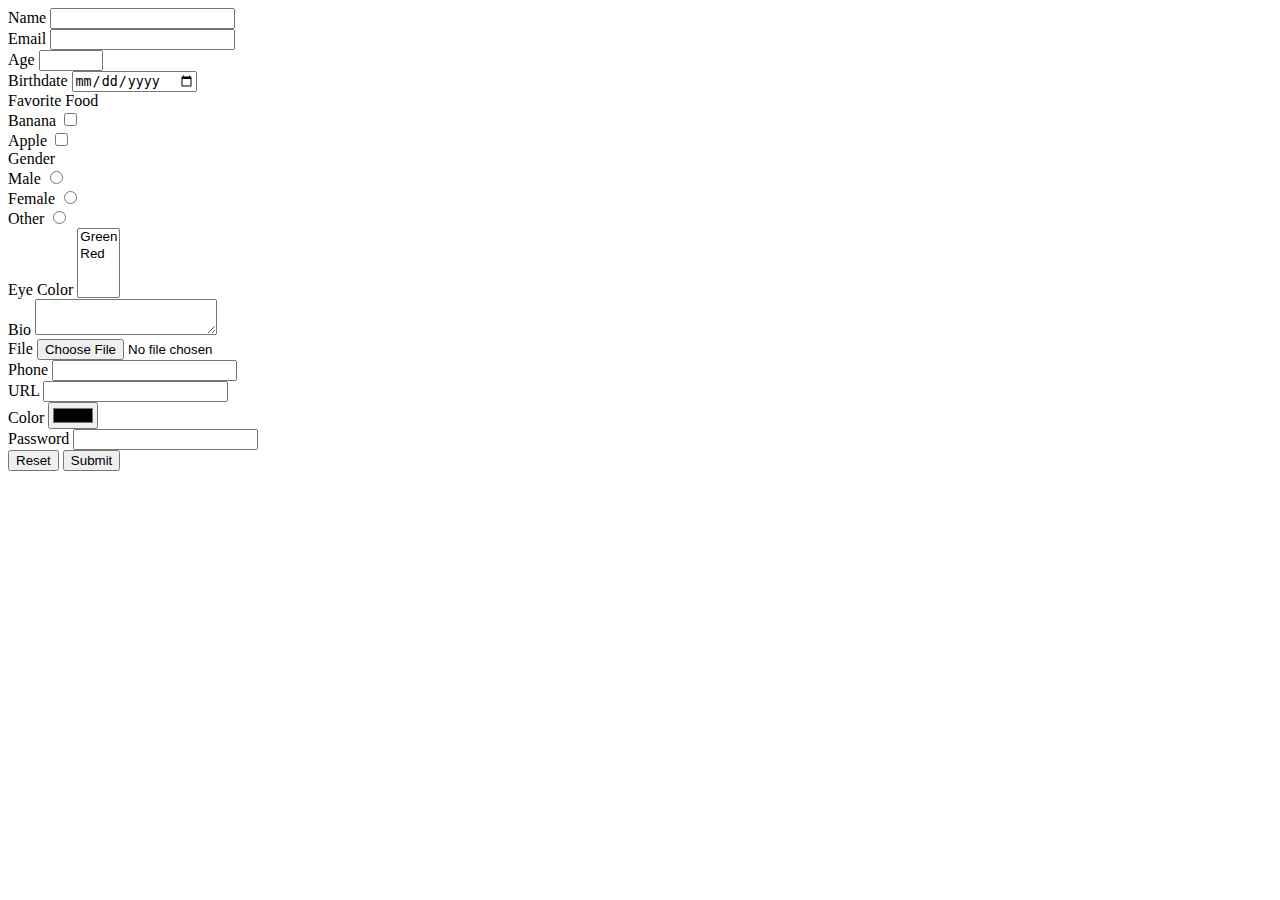
==== contact-page.html @ 800ca898 "contactp" ====
<!DOCTYPE html>
<html lang="en">
<head>
  <meta charset="UTF-8">
  <meta name="viewport" content="width=device-width, initial-scale=1.0">
  <link rel="stylesheet" href=".contact-page.css">
  <title>Contact Page</title>
</head>

<body>
    <form action="results.html" method="GET" enctype="multipart/form-data">
      <div>
        <label for="name">Name</label>
        <input type="text" name="name" id="name" >
    </div>
    <div>
      <label for="email">Email</label>
      <input type="email" name="email" id="email" >
    </div>
    <div>
      <label for="age">Age</label>
      <input type="number" name="age" id="age" min="1" max="200" step="5">
    </div>
    <div>
      <label for="date">Birthdate</label>
      <input type="date" name="date" id="date" min="2019-06-10">
    </div>
    <div>
      Favorite Food
      <div>
        <label for="banana">Banana</label>
        <input type="checkbox" name="banana" id="banana">
      </div>
      <div>
        <label for="apple">Apple</label>
        <input type="checkbox" name="apple" id="apple">
      </div>
    </div>
    <div>
      Gender
      <div>
        <label for="male">Male</label>
        <input type="radio" name="gender" id="male" value="male">
      </div>
      <div>
        <label for="female">Female</label>
        <input type="radio" name="gender" id="female" value="female">
      </div>
      <div>
        <label for="other">Other</label>
        <input type="radio" name="gender" id="other" value="other">
      </div>
    </div>
    <div>
      <label for="eyeColor">Eye Color</label>
      <select name="eyeColor" id="eyeColor" multiple>
        <option value="Green">Green</option>
        <option label="Red" value="Red"></option>
      </select>
    </div>
    <div>
      <label for="bio">Bio</label>
      <textarea id="bio" name="bio"></textarea>
    </div>
    <input type="hidden" name="hidden" value="hi">
    <div>
      <label for="file">File</label>
      <input id="file" type="file" name="file">
    </div>
    <div>
      <label for="phone">Phone</label>
      <input type="tel" name="phone" id="phone">
    </div>
    <div>
      <label for="url">URL</label>
      <input type="url" name="url" id="url">
    </div>
    <div>
      <label for="color">Color</label>
      <input type="color" name="color" id="color">
    </div>
    <div>
      <label>
        Password
        <input type="password" name="password" >
      </label>
    </div>
    <button type="reset">Reset</button>
    <button type="submit">Submit</button>
  </form>
  <!-- <script src="scripts.js"></script> -->
</body>
</html>
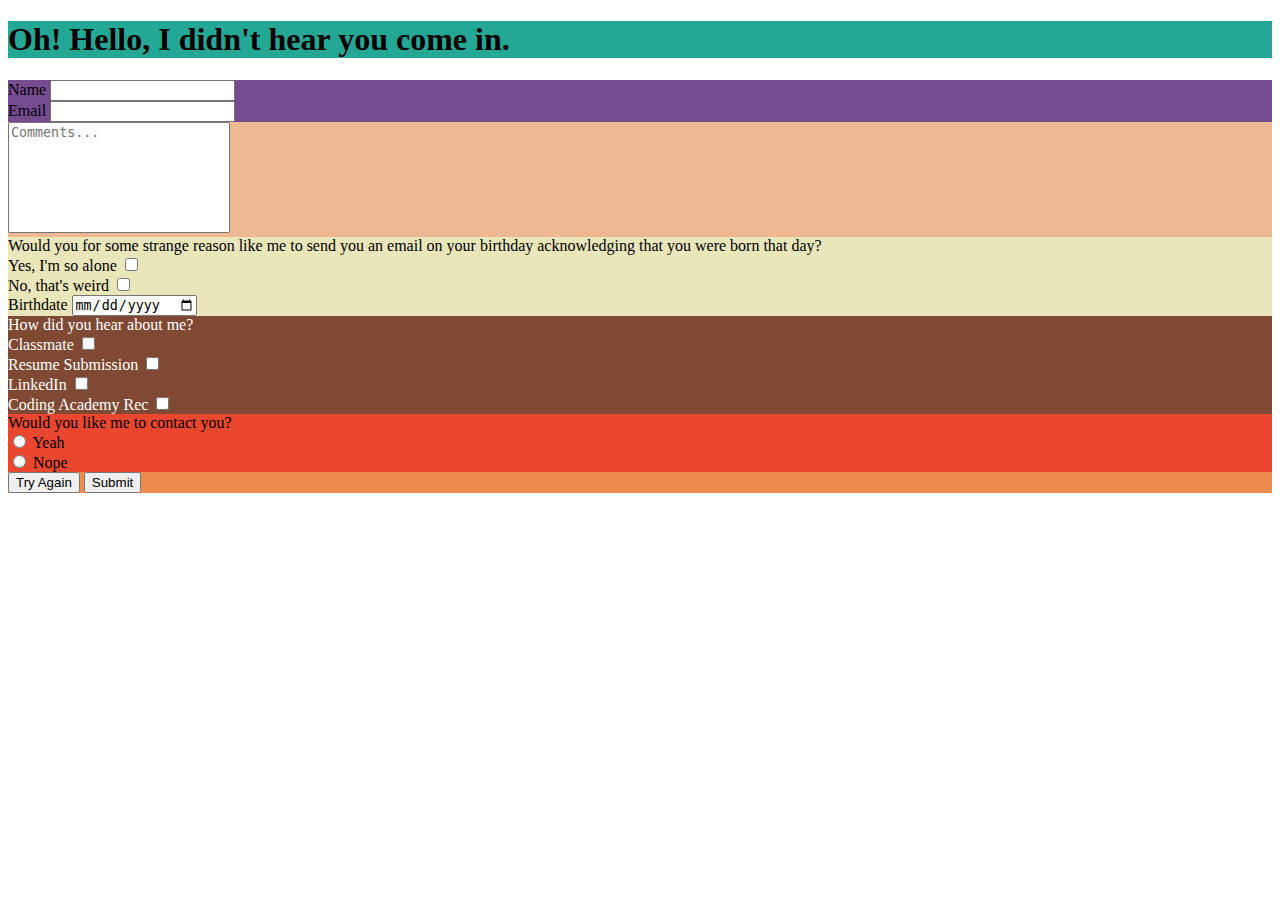
==== commit 3670976d: "set up base code & content" ====
--- a/contact-page.html
+++ b/contact-page.html
@@ -3,91 +3,91 @@
 <head>
   <meta charset="UTF-8">
   <meta name="viewport" content="width=device-width, initial-scale=1.0">
-  <link rel="stylesheet" href=".contact-page.css">
+  <link rel="stylesheet" href="./contact-page.css">
   <title>Contact Page</title>
 </head>
 
 <body>
-    <form action="results.html" method="GET" enctype="multipart/form-data">
+  <div class="main-container">
+    <form action="result.html" method="GET" enctype="multipart/form-data">
+
+    <h1>
+       Oh! Hello, I didn't hear you come in. 
+    </h1>
+
+
+    <div class="name-email">
       <div>
         <label for="name">Name</label>
         <input type="text" name="name" id="name" >
-    </div>
-    <div>
-      <label for="email">Email</label>
-      <input type="email" name="email" id="email" >
-    </div>
-    <div>
-      <label for="age">Age</label>
-      <input type="number" name="age" id="age" min="1" max="200" step="5">
-    </div>
-    <div>
-      <label for="date">Birthdate</label>
-      <input type="date" name="date" id="date" min="2019-06-10">
-    </div>
-    <div>
-      Favorite Food
-      <div>
-        <label for="banana">Banana</label>
-        <input type="checkbox" name="banana" id="banana">
       </div>
       <div>
-        <label for="apple">Apple</label>
-        <input type="checkbox" name="apple" id="apple">
+        <label for="email">Email</label>
+        <input type="email" name="email" id="email" >
+      </div>
+    </div>  
+
+    <div class="comments">
+      <textarea minlength="20" maxlength="500" rows="7" cols ="25" placeholder="Comments..."></textarea>
+    </div>
+
+    <div class="bday">
+      Would you for some strange reason like me to send you an email on your birthday acknowledging that you were born that day?
+      <br>
+      <div>
+        <label for="yes-bday">Yes, I'm so alone</label>
+        <input type="checkbox" name="yes-bday" id="yes-bday">
+      </div>  
+      <div>
+        <label for="no-bday">No, that's weird</label>
+        <input type="checkbox" name="no-bday" id="no-bday">
+      </div>
+      <label for="date">Birthdate</label>
+      <input type="date" name="date" id="date" min="1900-01-01">
+    </div>
+
+    <div class="hear-about">
+      How did you hear about me?
+      <div>
+        <label for="classmate">Classmate</label>
+        <input type="checkbox" name="classmate" id="classmate">
+      </div>
+      <div>
+        <label for="resume-submission">Resume Submission</label>
+        <input type="checkbox" name="resume-submission" id="resume-submission">
+      </div>
+      <div>
+        <label for="linkedin">LinkedIn</label>
+        <input type="checkbox" name="linkedin" id="linkedin">
+      </div>
+      <div>
+        <label for="coding-academy-rec">Coding Academy Rec</label>
+        <input type="checkbox" name="coding-academy-rec" id="coding-academy-rec">
       </div>
     </div>
-    <div>
-      Gender
+
+    <div class="contact">
+      Would you like me to contact you?
       <div>
-        <label for="male">Male</label>
-        <input type="radio" name="gender" id="male" value="male">
-      </div>
-      <div>
-        <label for="female">Female</label>
-        <input type="radio" name="gender" id="female" value="female">
-      </div>
-      <div>
-        <label for="other">Other</label>
-        <input type="radio" name="gender" id="other" value="other">
+        <input type="radio" id="contact-yes" name="contact" value="Yes">
+        <label for="age1">Yeah</label><br>
+        <input type="radio" id="contact-no" name="contact" value="No">
+        <label for="age2">Nope</label><br>
       </div>
     </div>
-    <div>
-      <label for="eyeColor">Eye Color</label>
-      <select name="eyeColor" id="eyeColor" multiple>
-        <option value="Green">Green</option>
-        <option label="Red" value="Red"></option>
-      </select>
+
+    <input type="hidden" name="hidden" value="goblins rule">
+
+    <div class="buttons">
+      <button type="reset">Try Again</button>
+      <button type="submit">Submit</button>
     </div>
-    <div>
-      <label for="bio">Bio</label>
-      <textarea id="bio" name="bio"></textarea>
-    </div>
-    <input type="hidden" name="hidden" value="hi">
-    <div>
-      <label for="file">File</label>
-      <input id="file" type="file" name="file">
-    </div>
-    <div>
-      <label for="phone">Phone</label>
-      <input type="tel" name="phone" id="phone">
-    </div>
-    <div>
-      <label for="url">URL</label>
-      <input type="url" name="url" id="url">
-    </div>
-    <div>
-      <label for="color">Color</label>
-      <input type="color" name="color" id="color">
-    </div>
-    <div>
-      <label>
-        Password
-        <input type="password" name="password" >
-      </label>
-    </div>
-    <button type="reset">Reset</button>
-    <button type="submit">Submit</button>
+
+  </div>  
+
   </form>
-  <!-- <script src="scripts.js"></script> -->
+
+  <script src="contact-page.js"></script>
+
 </body>
 </html>--- a/contact-page.css
+++ b/contact-page.css
@@ -0,0 +1,36 @@
+.main-container{
+  height: max-content;
+}
+
+h1{
+  background-color: #25A795;
+}
+
+.name-email{
+  background-color: #754C8F;
+}
+
+.comments{
+  background-color: #EDB892;
+}
+
+.bday{
+  background-color: #E9E6BA;
+}
+
+.hear-about{
+  background-color: #804933;
+  color: white;
+}
+
+.contact{
+  background-color: #EB472F;
+}
+
+.buttons{
+  background-color: #ED8C4E;
+}
+
+textarea {
+  resize: none;
+}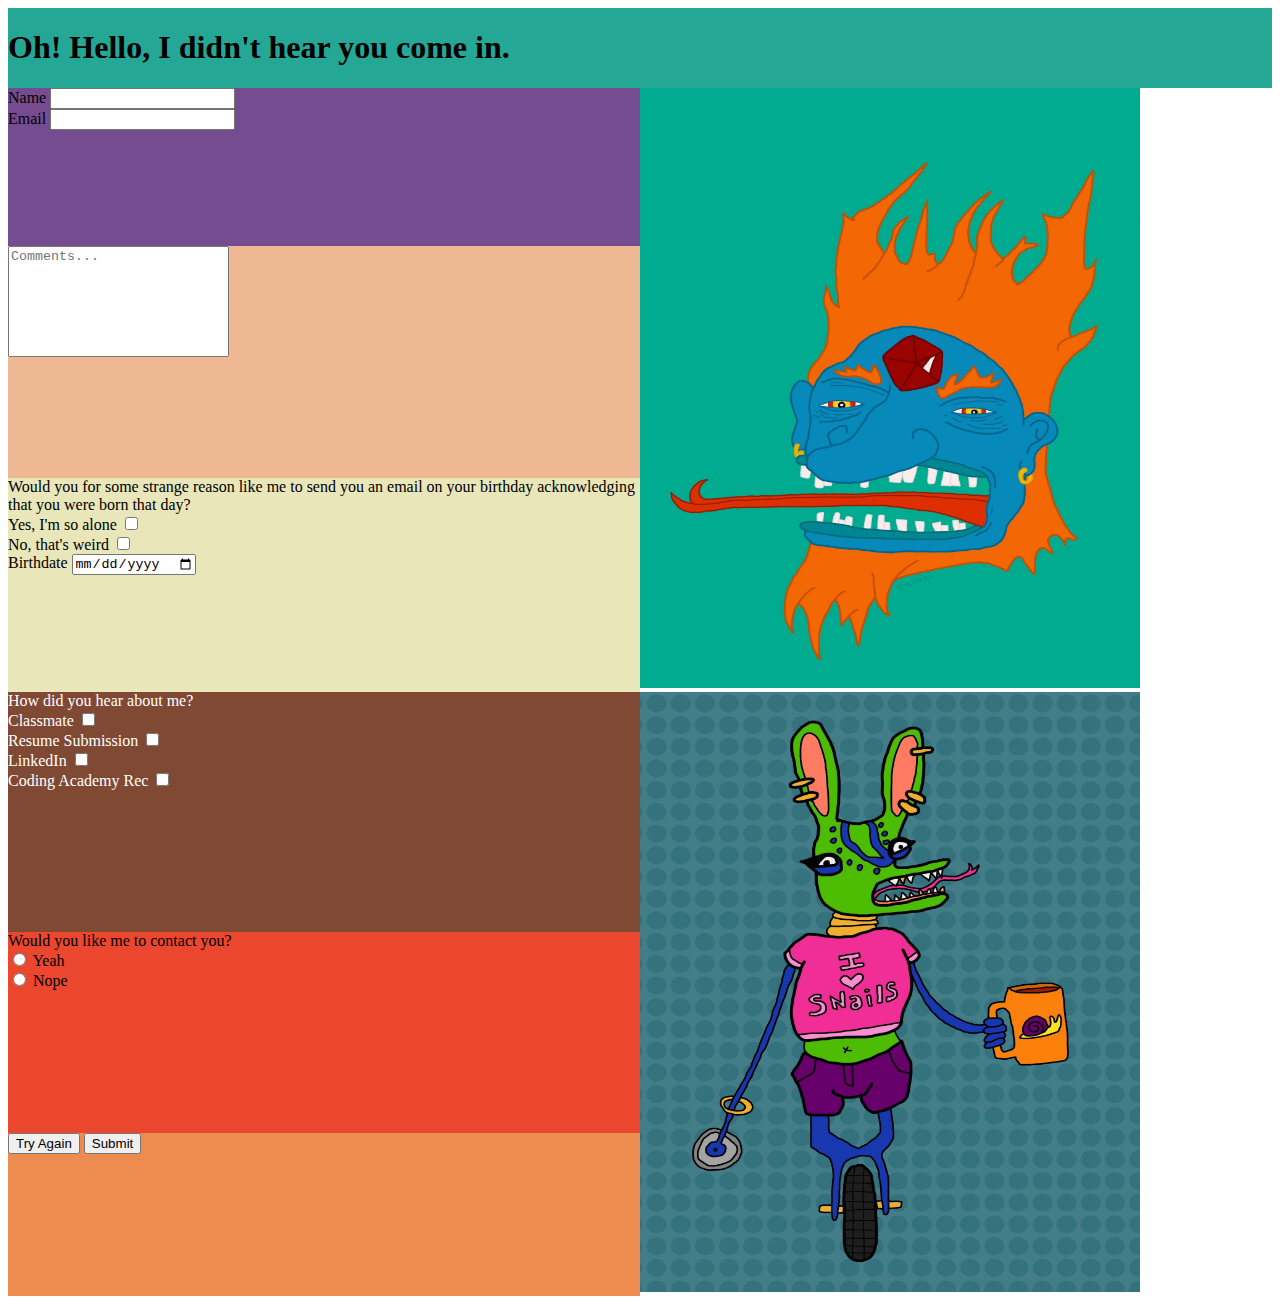
==== commit a3b023f6: "added my art and grid area base" ====
--- a/contact-page.html
+++ b/contact-page.html
@@ -6,14 +6,15 @@
   <link rel="stylesheet" href="./contact-page.css">
   <title>Contact Page</title>
 </head>
-
 <body>
-  <div class="main-container">
-    <form action="result.html" method="GET" enctype="multipart/form-data">
-
-    <h1>
-       Oh! Hello, I didn't hear you come in. 
-    </h1>
+  <form action="result.html" method="GET" enctype="multipart/form-data">
+    
+<div class="main-container">
+    <div class="heading">
+      <h1>
+         Oh! Hello, I didn't hear you come in. 
+      </h1>
+    </div>
 
 
     <div class="name-email">
@@ -29,6 +30,10 @@
 
     <div class="comments">
       <textarea minlength="20" maxlength="500" rows="7" cols ="25" placeholder="Comments..."></textarea>
+    </div>
+
+    <div class="image-1">
+      <img src="myDrawing1.jpeg" alt="Check out this monster I drew" width="500" height="600">  
     </div>
 
     <div class="bday">
@@ -83,7 +88,11 @@
       <button type="submit">Submit</button>
     </div>
 
-  </div>  
+    <div class="image-2">
+      <img src="myDrawing2.jpeg" alt="Check out this other monster I drew" width="500" height="600">  
+    </div>
+
+ </div>  
 
   </form>
 
--- a/contact-page.css
+++ b/contact-page.css
@@ -1,34 +1,77 @@
 .main-container{
-  height: max-content;
+  display: grid;
 }
 
-h1{
+@media (min-width: 576px) {
+  .main-container {
+    grid-template-columns: 1fr 1fr;
+    grid-template-areas: 
+      "heading heading"
+      "name-email image1"
+      "comments image1"
+      "bday image1"
+      "hear-about image2"
+      "contact image2"
+      "buttons image2";
+  }
+}
+
+@media (max-width: 575px) {
+  .main-container {
+    grid-template-columns: 1fr;
+    grid-template-areas: 
+      "heading"
+      "name-email"
+      "comments"
+      "bday"
+      "hear-about"
+      "contact"
+      "buttons";
+  }
+}
+
+.heading{
   background-color: #25A795;
+  grid-area: heading;
 }
 
 .name-email{
   background-color: #754C8F;
+  grid-area: name-email;
 }
 
 .comments{
   background-color: #EDB892;
+  grid-area: comments;
+}
+
+.image-1{
+  grid-area: image1;
 }
 
 .bday{
   background-color: #E9E6BA;
+  grid-area: bday;
 }
 
 .hear-about{
   background-color: #804933;
   color: white;
+  grid-area: hear-about;
 }
 
 .contact{
   background-color: #EB472F;
+  grid-area: contact;
+}
+
+.image-2{
+  grid-area: image2;
 }
 
 .buttons{
   background-color: #ED8C4E;
+  grid-area: buttons; 
 }
 
 textarea {
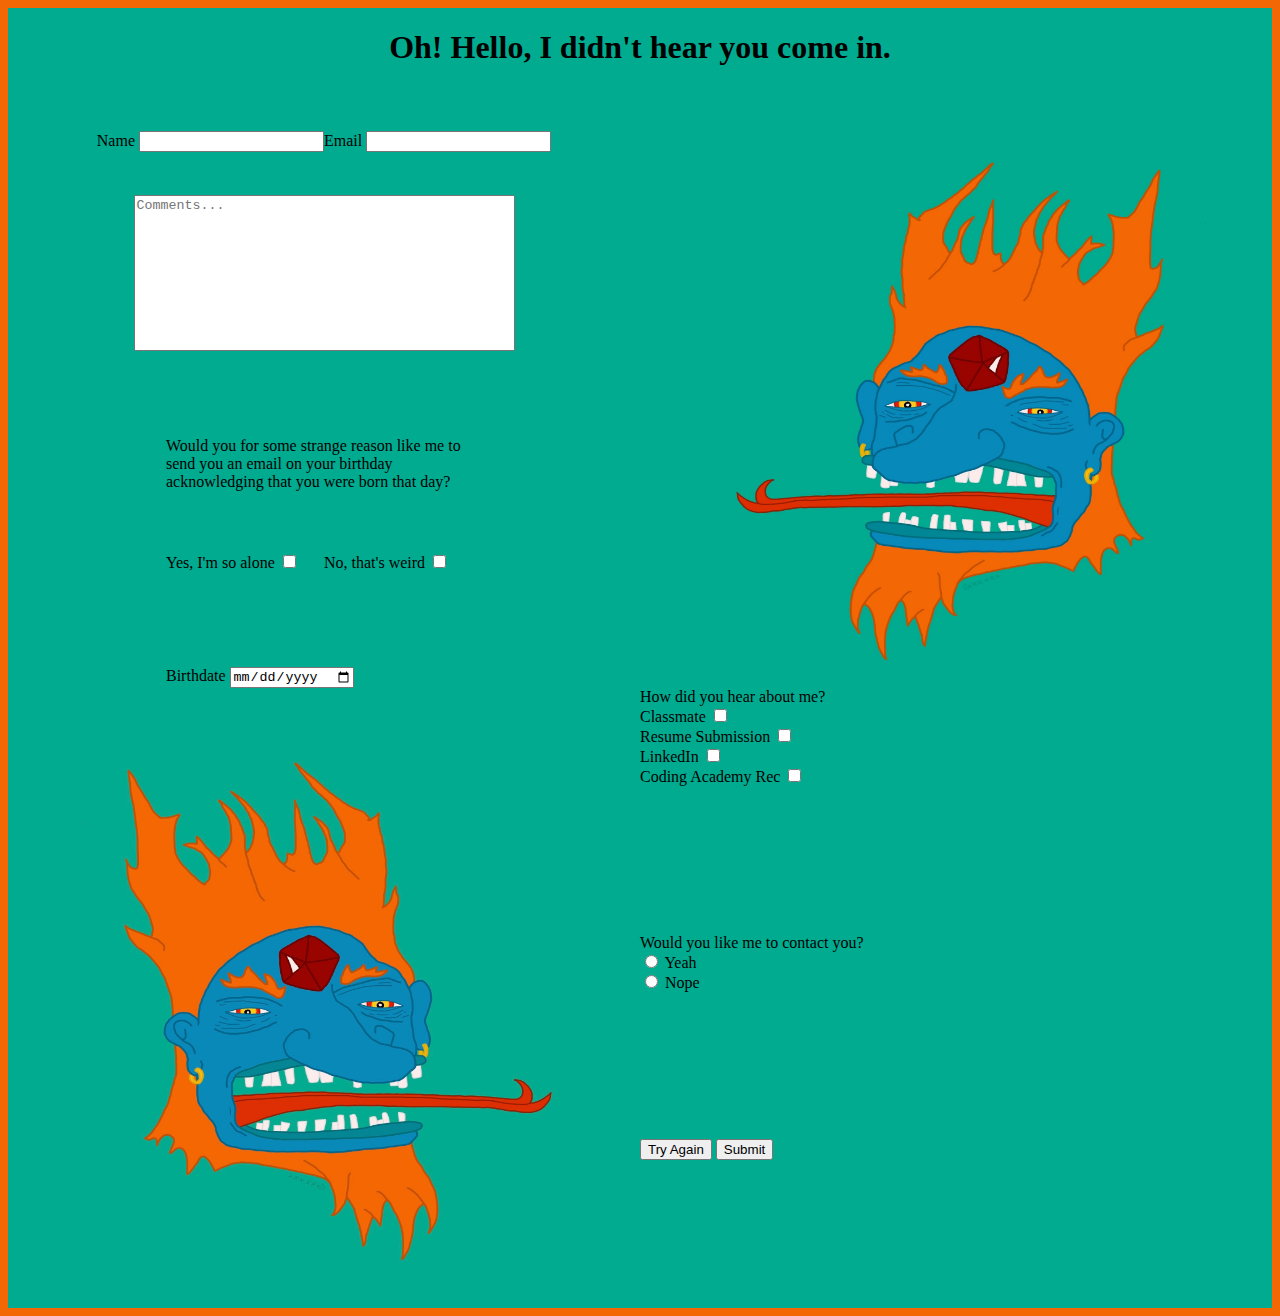
==== commit 92967dd0: "updated images and styles" ====
--- a/contact-page.html
+++ b/contact-page.html
@@ -29,7 +29,9 @@
     </div>  
 
     <div class="comments">
-      <textarea minlength="20" maxlength="500" rows="7" cols ="25" placeholder="Comments..."></textarea>
+      <div class="comment-section">
+        <textarea minlength="20" maxlength="500" rows="10" cols ="45" placeholder="Comments..."></textarea>
+      </div>
     </div>
 
     <div class="image-1">
@@ -37,18 +39,25 @@
     </div>
 
     <div class="bday">
-      Would you for some strange reason like me to send you an email on your birthday acknowledging that you were born that day?
-      <br>
-      <div>
-        <label for="yes-bday">Yes, I'm so alone</label>
-        <input type="checkbox" name="yes-bday" id="yes-bday">
-      </div>  
-      <div>
-        <label for="no-bday">No, that's weird</label>
-        <input type="checkbox" name="no-bday" id="no-bday">
+      <div class="bday1-flex">
+        Would you for some strange reason like me to send you an email on your birthday acknowledging that you were born that day?
+        <br>
+        <br>
       </div>
-      <label for="date">Birthdate</label>
-      <input type="date" name="date" id="date" min="1900-01-01">
+        <div class="bday2-flex">
+          <label for="yes-bday">Yes, I'm so alone</label>
+          <input type="checkbox" name="yes-bday" id="yes-bday">
+        </div>  
+        <br>
+        <div class="bday3-flex">
+          <label for="no-bday">No, that's weird</label>
+          <input type="checkbox" name="no-bday" id="no-bday">
+        </div>
+        <br>
+        <div class="bday4-flex">
+          <label for="date">Birthdate</label>
+          <input type="date" name="date" id="date" min="1900-01-01">
+        </div>
     </div>
 
     <div class="hear-about">
--- a/contact-page.css
+++ b/contact-page.css
@@ -3,21 +3,26 @@
 }
 
 @media (min-width: 576px) {
+  body {
+    background-color: #f36704;
+  }
   .main-container {
+    background-color: #00ab90;
     grid-template-columns: 1fr 1fr;
     grid-template-areas: 
       "heading heading"
       "name-email image1"
       "comments image1"
       "bday image1"
-      "hear-about image2"
-      "contact image2"
-      "buttons image2";
+      "image2 hear-about"
+      "image2 contact"
+      "image2 buttons";
   }
 }
 
 @media (max-width: 575px) {
   .main-container {
+    background-color: #0889b9;
     grid-template-columns: 1fr;
     grid-template-areas: 
       "heading"
@@ -28,49 +33,86 @@
       "contact"
       "buttons";
   }
+  .image-1{
+    display: none;
+  }
+  .image-2{
+    display: none;
+  }
 }
 
 .heading{
-  background-color: #25A795;
   grid-area: heading;
+  display: flex;
+  align-items: center;
+  justify-content: center;
 }
 
 .name-email{
-  background-color: #754C8F;
   grid-area: name-email;
+  display: flex;
+  align-items: center;
+  justify-content: center;
 }
 
 .comments{
-  background-color: #EDB892;
   grid-area: comments;
+}
+
+.comment-section{
+  display: flex;
+  align-items: center;
+  justify-content: center;
 }
 
 .image-1{
   grid-area: image1;
+  display: flex;
+  align-items: center;
+  justify-content: center;
 }
 
 .bday{
-  background-color: #E9E6BA;
   grid-area: bday;
+  display: grid;
+  grid-template-columns: 1fr 1fr 1fr 1fr;
+  grid-template-rows: 1fr 1fr;
+}
+
+.bday1-flex{
+  grid-column: 2/4;
+}
+
+.bday2-flex{
+  grid-column: 2/3;
+}
+
+.bday3-flex{
+  grid-column: 3/4;
+  grid-row: 2/3;
+}
+
+.bday4-flex{
+  grid-column: 2/4;
 }
 
 .hear-about{
-  background-color: #804933;
-  color: white;
   grid-area: hear-about;
 }
 
 .contact{
-  background-color: #EB472F;
   grid-area: contact;
 }
 
 .image-2{
   grid-area: image2;
+  display: flex;
+  align-items: center;
+  justify-content: center;
+  margin: 0px 0px 20px 15px;
 }
 
 .buttons{
-  background-color: #ED8C4E;
   grid-area: buttons; 
 }
 
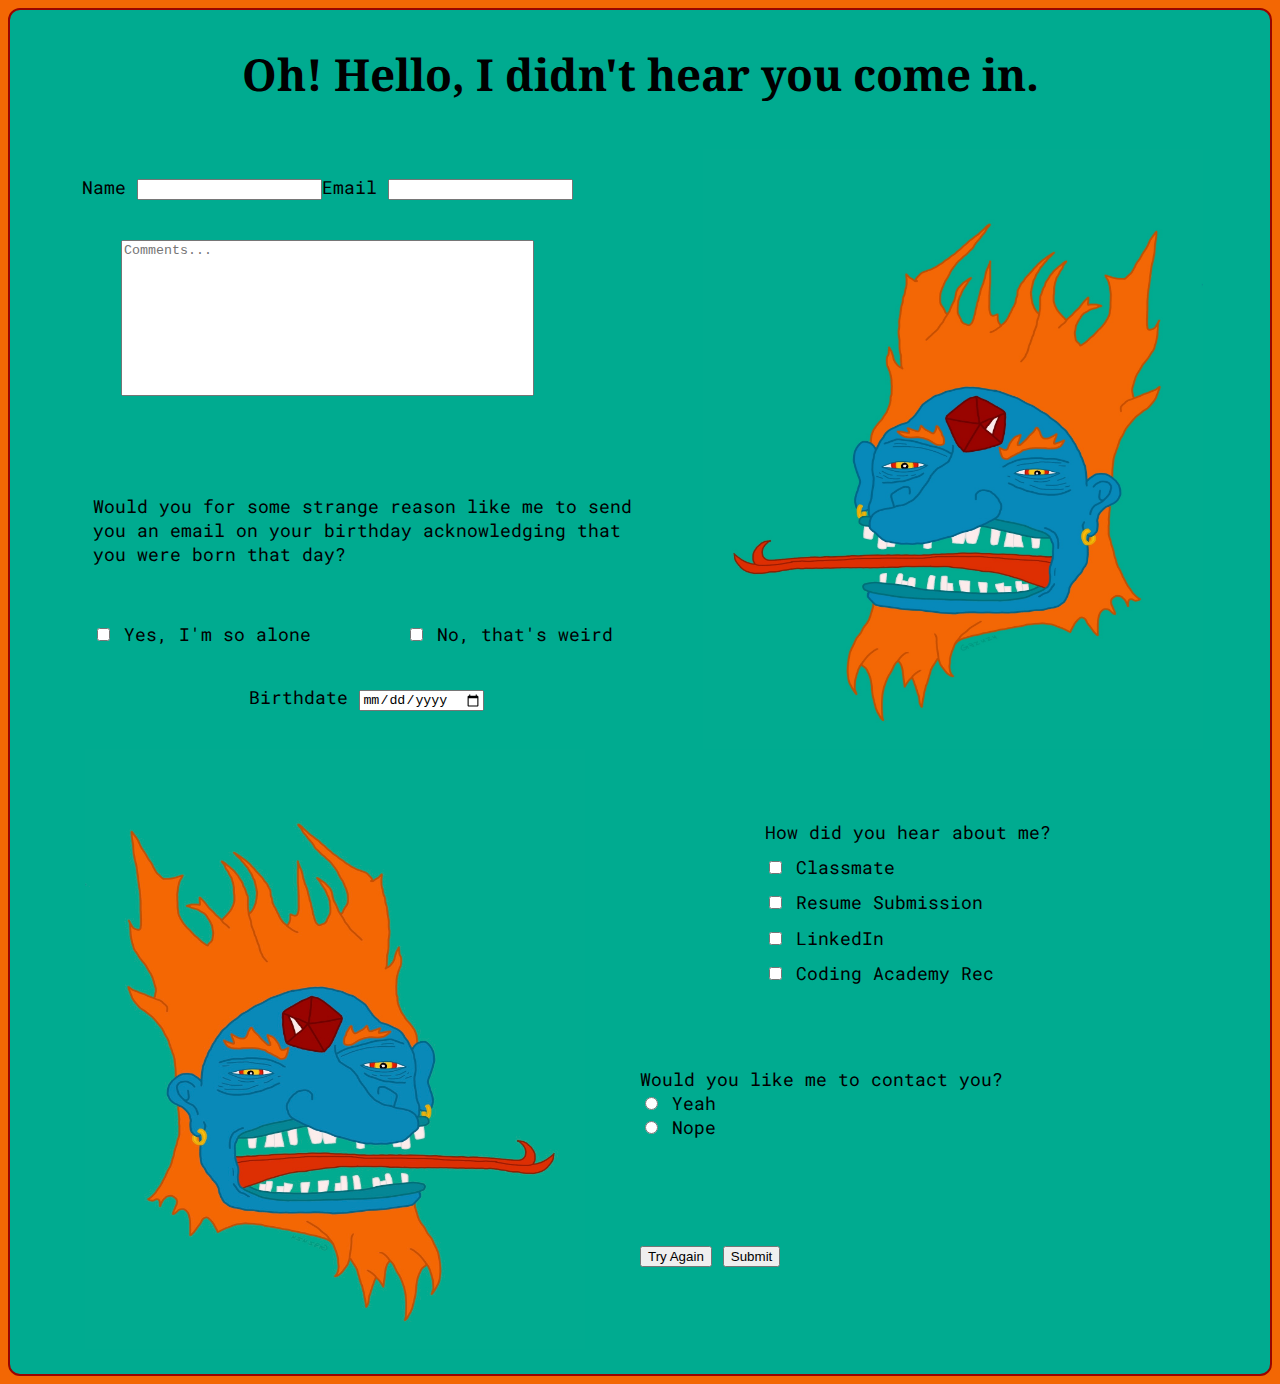
==== commit 5a3a57a9: "more styles" ====
--- a/contact-page.html
+++ b/contact-page.html
@@ -4,6 +4,12 @@
   <meta charset="UTF-8">
   <meta name="viewport" content="width=device-width, initial-scale=1.0">
   <link rel="stylesheet" href="./contact-page.css">
+  <link rel="preconnect" href="https://fonts.googleapis.com">
+  <link rel="preconnect" href="https://fonts.gstatic.com" crossorigin>
+  <link href="https://fonts.googleapis.com/css2?family=Noto+Serif&display=swap" rel="stylesheet">
+  <link rel="preconnect" href="https://fonts.googleapis.com">
+  <link rel="preconnect" href="https://fonts.gstatic.com" crossorigin>
+  <link href="https://fonts.googleapis.com/css2?family=Roboto+Mono&display=swap" rel="stylesheet">
   <title>Contact Page</title>
 </head>
 <body>
@@ -24,13 +30,13 @@
       </div>
       <div>
         <label for="email">Email</label>
-        <input type="email" name="email" id="email" >
+        <input type="email" name="email" id="email" required>
       </div>
     </div>  
 
     <div class="comments">
       <div class="comment-section">
-        <textarea minlength="20" maxlength="500" rows="10" cols ="45" placeholder="Comments..."></textarea>
+        <textarea minlength="20" maxlength="500" rows="10" cols ="49" placeholder="Comments..."></textarea>
       </div>
     </div>
 
@@ -41,17 +47,15 @@
     <div class="bday">
       <div class="bday1-flex">
         Would you for some strange reason like me to send you an email on your birthday acknowledging that you were born that day?
-        <br>
-        <br>
       </div>
         <div class="bday2-flex">
+          <input type="checkbox" name="yes-bday" id="yes-bday">
           <label for="yes-bday">Yes, I'm so alone</label>
-          <input type="checkbox" name="yes-bday" id="yes-bday">
         </div>  
         <br>
         <div class="bday3-flex">
+          <input type="checkbox" name="no-bday" id="no-bday">
           <label for="no-bday">No, that's weird</label>
-          <input type="checkbox" name="no-bday" id="no-bday">
         </div>
         <br>
         <div class="bday4-flex">
@@ -61,22 +65,24 @@
     </div>
 
     <div class="hear-about">
-      How did you hear about me?
-      <div>
+      <div class="hear-about-grid">
+        How did you hear about me?
+      </div>
+      <div class="classmate">
+        <input type="checkbox" name="classmate" id="classmate">
         <label for="classmate">Classmate</label>
-        <input type="checkbox" name="classmate" id="classmate">
       </div>
-      <div>
+      <div class="resume">
+        <input type="checkbox" name="resume-submission" id="resume-submission">
         <label for="resume-submission">Resume Submission</label>
-        <input type="checkbox" name="resume-submission" id="resume-submission">
       </div>
-      <div>
+      <div class="linked-in">
+        <input type="checkbox" name="linkedin" id="linkedin">
         <label for="linkedin">LinkedIn</label>
-        <input type="checkbox" name="linkedin" id="linkedin">
       </div>
-      <div>
+      <div class="rec">
+        <input type="checkbox" name="coding-academy-rec" id="coding-academy-rec">
         <label for="coding-academy-rec">Coding Academy Rec</label>
-        <input type="checkbox" name="coding-academy-rec" id="coding-academy-rec">
       </div>
     </div>
 
@@ -84,9 +90,9 @@
       Would you like me to contact you?
       <div>
         <input type="radio" id="contact-yes" name="contact" value="Yes">
-        <label for="age1">Yeah</label><br>
+        <label for="yeah">Yeah</label><br>
         <input type="radio" id="contact-no" name="contact" value="No">
-        <label for="age2">Nope</label><br>
+        <label for="nope">Nope</label><br>
       </div>
     </div>
 
--- a/contact-page.css
+++ b/contact-page.css
@@ -1,5 +1,10 @@
 .main-container{
   display: grid;
+  font-family: 'Roboto Mono', monospace;
+  font-size: 18px;
+  border: 2px solid #990401;
+  border-radius: 12px;
+  padding: 5px;
 }
 
 @media (min-width: 576px) {
@@ -33,19 +38,22 @@
       "contact"
       "buttons";
   }
-  .image-1{
+  div.image-1{
     display: none;
   }
-  .image-2{
+  div.image-2{
     display: none;
   }
 }
 
 .heading{
+  font-family: 'Noto Serif', serif;
+  font-size: 22px;
   grid-area: heading;
   display: flex;
   align-items: center;
   justify-content: center;
+  padding-bottom: 15px;
 }
 
 .name-email{
@@ -63,6 +71,7 @@
   display: flex;
   align-items: center;
   justify-content: center;
+  padding: 15px;
 }
 
 .image-1{
@@ -75,29 +84,61 @@
 .bday{
   grid-area: bday;
   display: grid;
-  grid-template-columns: 1fr 1fr 1fr 1fr;
-  grid-template-rows: 1fr 1fr;
+  grid-template-columns: 1fr 2fr 2fr 2fr 1fr;
+  grid-template-rows: 1fr 3fr 1fr 1fr 1fr 1fr 1fr;
 }
 
 .bday1-flex{
-  grid-column: 2/4;
+  grid-row: 2/5;
+  grid-column: 2/6;
+  padding-bottom: 25px;
 }
 
 .bday2-flex{
-  grid-column: 2/3;
+  grid-column: 2/4;
+  grid-row: 4/5;
 }
 
 .bday3-flex{
-  grid-column: 3/4;
-  grid-row: 2/3;
+  grid-column: 4/6;
+  grid-row: 4/5;
 }
 
 .bday4-flex{
-  grid-column: 2/4;
+  grid-column: 3/5;
+  grid-row: 6/7;
 }
 
 .hear-about{
   grid-area: hear-about;
+  display: grid;
+  grid-template-columns: 1fr 3fr 1fr;
+  grid-template-rows: 2fr 1fr 1fr 1fr 1fr 1fr 2fr;
+}
+
+.hear-about-grid{
+  grid-column: 2/3;
+  grid-row: 2/3;
+}
+
+.classmate{
+  grid-column: 2/3;
+  grid-row: 3/4;
+}
+
+.resume{
+  grid-column: 2/3;
+  grid-row: 4/5;
+}
+
+.linked-in{
+  grid-column: 2/3;
+  grid-row: 5/6;
+}
+
+.rec{
+  grid-column: 2/3;
+  grid-row: 6/7;
 }
 
 .contact{
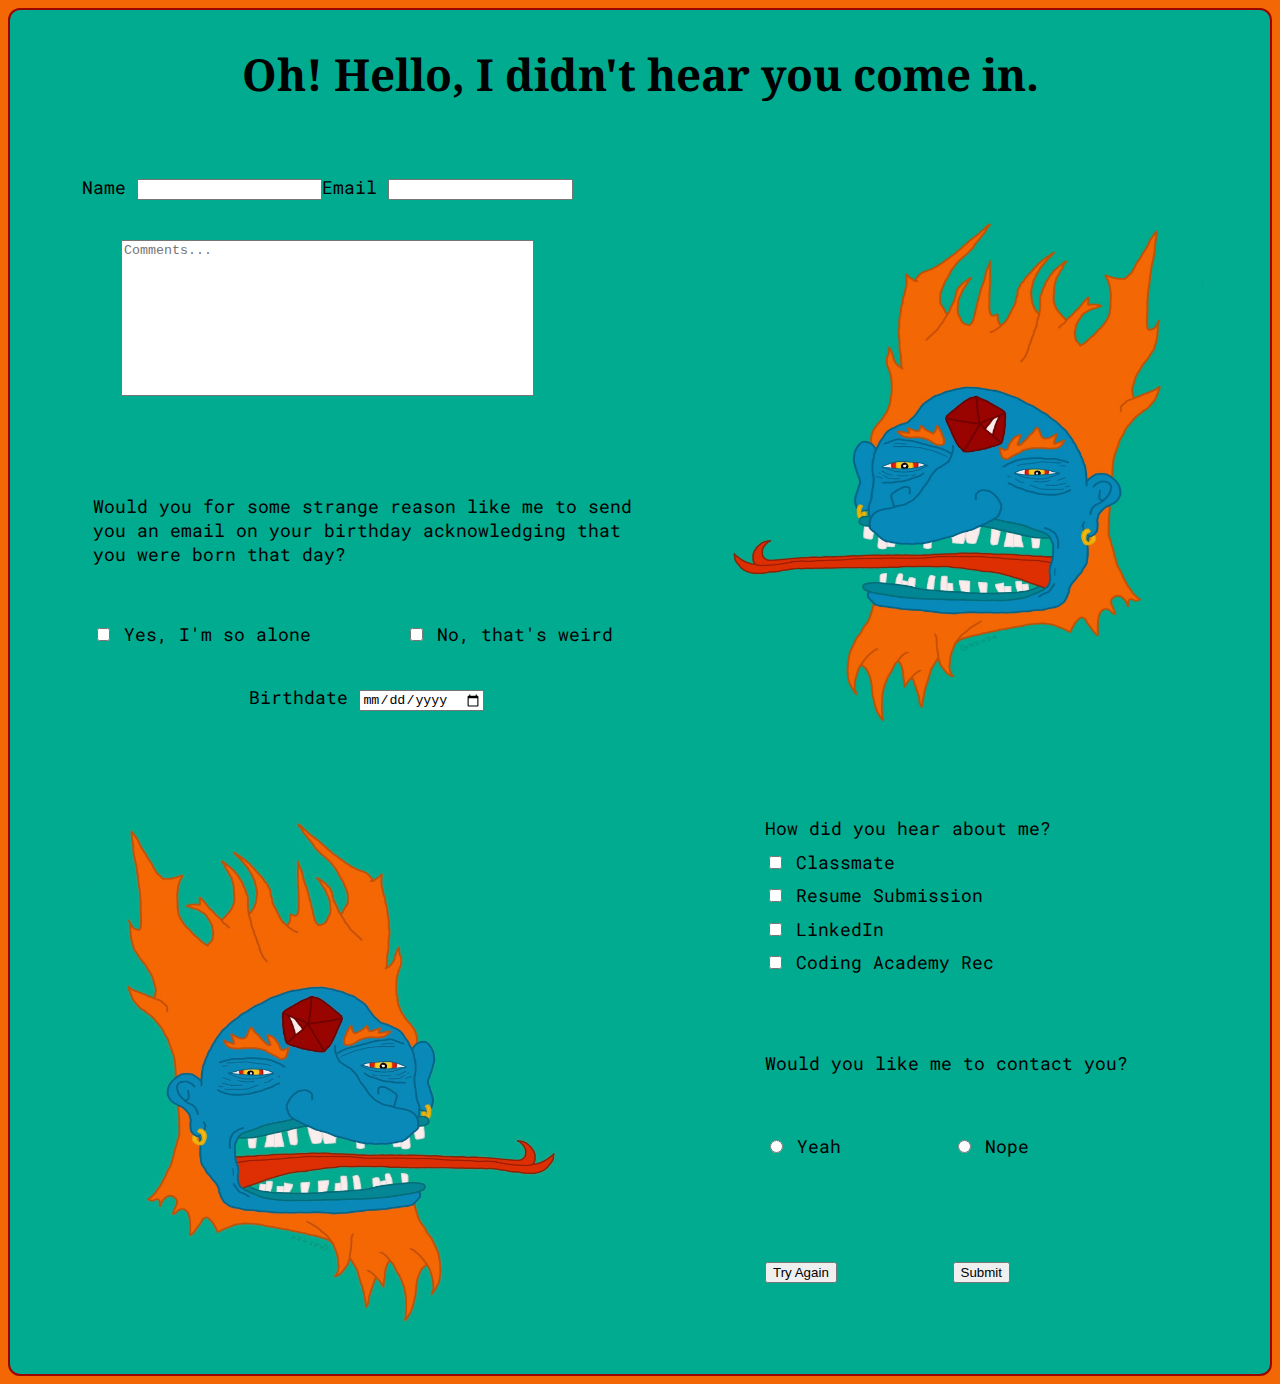
==== commit ca3e8fd0: "finished desktop version" ====
--- a/contact-page.html
+++ b/contact-page.html
@@ -87,10 +87,14 @@
     </div>
 
     <div class="contact">
-      Would you like me to contact you?
-      <div>
+      <div class="contact-title">
+        Would you like me to contact you?
+      </div>
+      <div class="contact-yes">
         <input type="radio" id="contact-yes" name="contact" value="Yes">
         <label for="yeah">Yeah</label><br>
+      </div>
+      <div class="contact-no">  
         <input type="radio" id="contact-no" name="contact" value="No">
         <label for="nope">Nope</label><br>
       </div>
@@ -99,8 +103,12 @@
     <input type="hidden" name="hidden" value="goblins rule">
 
     <div class="buttons">
-      <button type="reset">Try Again</button>
-      <button type="submit">Submit</button>
+      <div class="button-try-again">
+        <button type="reset">Try Again</button>
+      </div>
+      <div class="button-submit">
+        <button type="submit">Submit</button>
+      </div>
     </div>
 
     <div class="image-2">
--- a/contact-page.css
+++ b/contact-page.css
@@ -143,6 +143,23 @@
 
 .contact{
   grid-area: contact;
+  display: grid;
+  grid-template-columns: 1fr 1.5fr 1.5fr 1fr;
+  grid-template-rows: 1fr 1fr 1fr 1fr 1fr;
+}
+
+.contact-title{
+  grid-column: 2/4;
+}
+
+.contact-yes{
+  grid-column: 2/3;
+  grid-row: 3/4;
+}
+
+.contact-no{
+  grid-column: 3/4;
+  grid-row: 3/4
 }
 
 .image-2{
@@ -155,6 +172,16 @@
 
 .buttons{
   grid-area: buttons; 
+  display: grid;
+  grid-template-columns: 1fr 1.5fr 1.5fr 1fr;  
+}
+
+.button-try-again{
+  grid-column: 2/3;
+}
+
+.button-submit{
+  grid-column: 3/4;
 }
 
 textarea {
